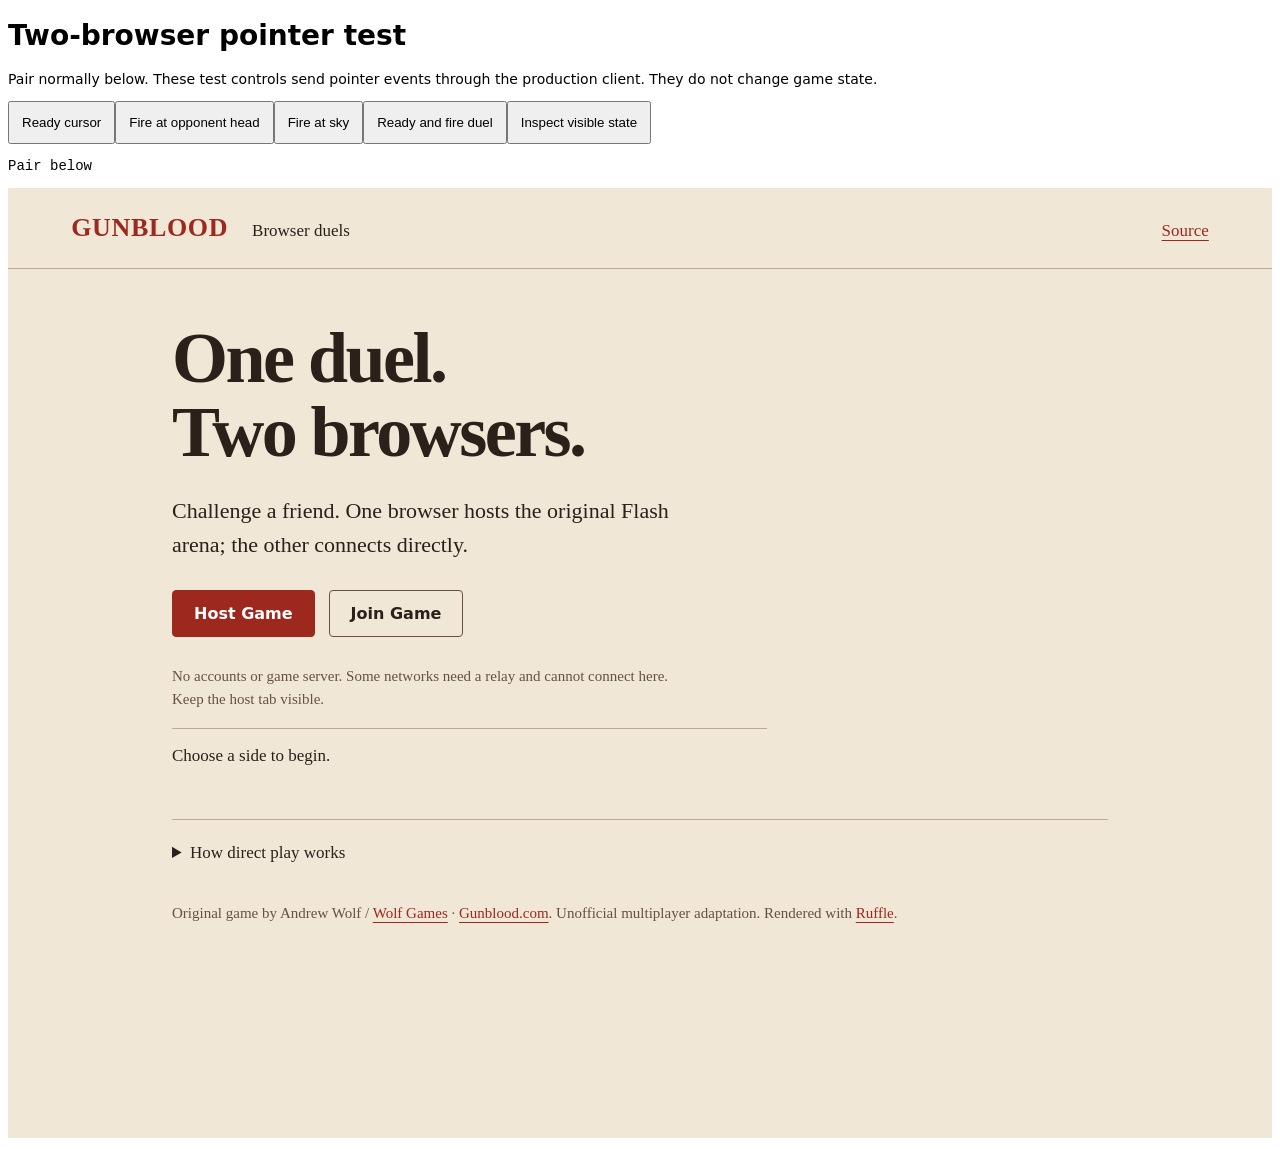
==== docs/control-test.html @ 306fa539 "Add browser-hosted Gunblood duels with WebRTC and Ruffle" ====
<!doctype html><meta charset="utf-8"><title>Two-browser pointer test</title><style>body{font:14px system-ui;margin:8px}button{padding:12px}iframe{width:100%;height:950px;border:0}pre{max-height:150px;overflow:auto}</style><h1>Two-browser pointer test</h1><p>Pair normally below. These test controls send pointer events through the production client. They do not change game state.</p><button id="ready">Ready cursor</button><button id="fire">Fire at opponent head</button><button id="sky">Fire at sky</button><button id="auto">Ready and fire duel</button><button id="inspect">Inspect visible state</button><pre id="report">Pair below</pre><iframe title="Multiplayer client" src="./"></iframe><script>
const f=document.querySelector('iframe');function w(){return f.contentWindow;}function api(n,...a){return w().document.querySelector('ruffle-player')?.ruffle().callExternalInterface(n,...a);}function pointer(x,y,fire=false){let target=w().document.querySelector('#input'),b=target.getBoundingClientRect();let e={bubbles:true,clientX:b.left+x*b.width/720,clientY:b.top+y*b.height/425,pointerId:1,pointerType:'mouse'};target.dispatchEvent(new (w().PointerEvent)('pointermove',e));if(fire)target.dispatchEvent(new (w().PointerEvent)('pointerdown',e));}
function inspect(){let s=api('mpInspect');document.querySelector('#report').textContent=JSON.stringify({game:s,score:w().document.querySelector('#score').textContent,status:w().document.querySelector('#status').textContent},null,2);}
document.querySelector('#ready').onclick=()=>setTimeout(()=>{let s=api('mpInspect');pointer(350,200);pointer(s.role==='host'?85:635,385);inspect();},300);document.querySelector('#fire').onclick=()=>{let s=api('mpInspect'),p=s.heads[s.role==='host'?1:0];pointer(p.x,p.y,true);inspect();};document.querySelector('#sky').onclick=()=>{let s=api('mpInspect');pointer(s.role==='host'?600:100,0,true);inspect();};document.querySelector('#inspect').onclick=inspect;
document.querySelector('#auto').onclick=async()=>{
 const wait=ms=>new Promise(r=>setTimeout(r,ms));await wait(400);
 for(let n=0;n<100&&api('mpInspect').state!=='playing';n++){let s=api('mpInspect');pointer(350,200);pointer(s.role==='host'?85:635,385);await wait(150);inspect();}
 for(let n=0;n<6&&api('mpInspect').state==='playing';n++){let s=api('mpInspect'),p=s.heads[s.role==='host'?1:0];pointer(p.x,p.y,true);await wait(700);inspect();}
 inspect();
};
</script>
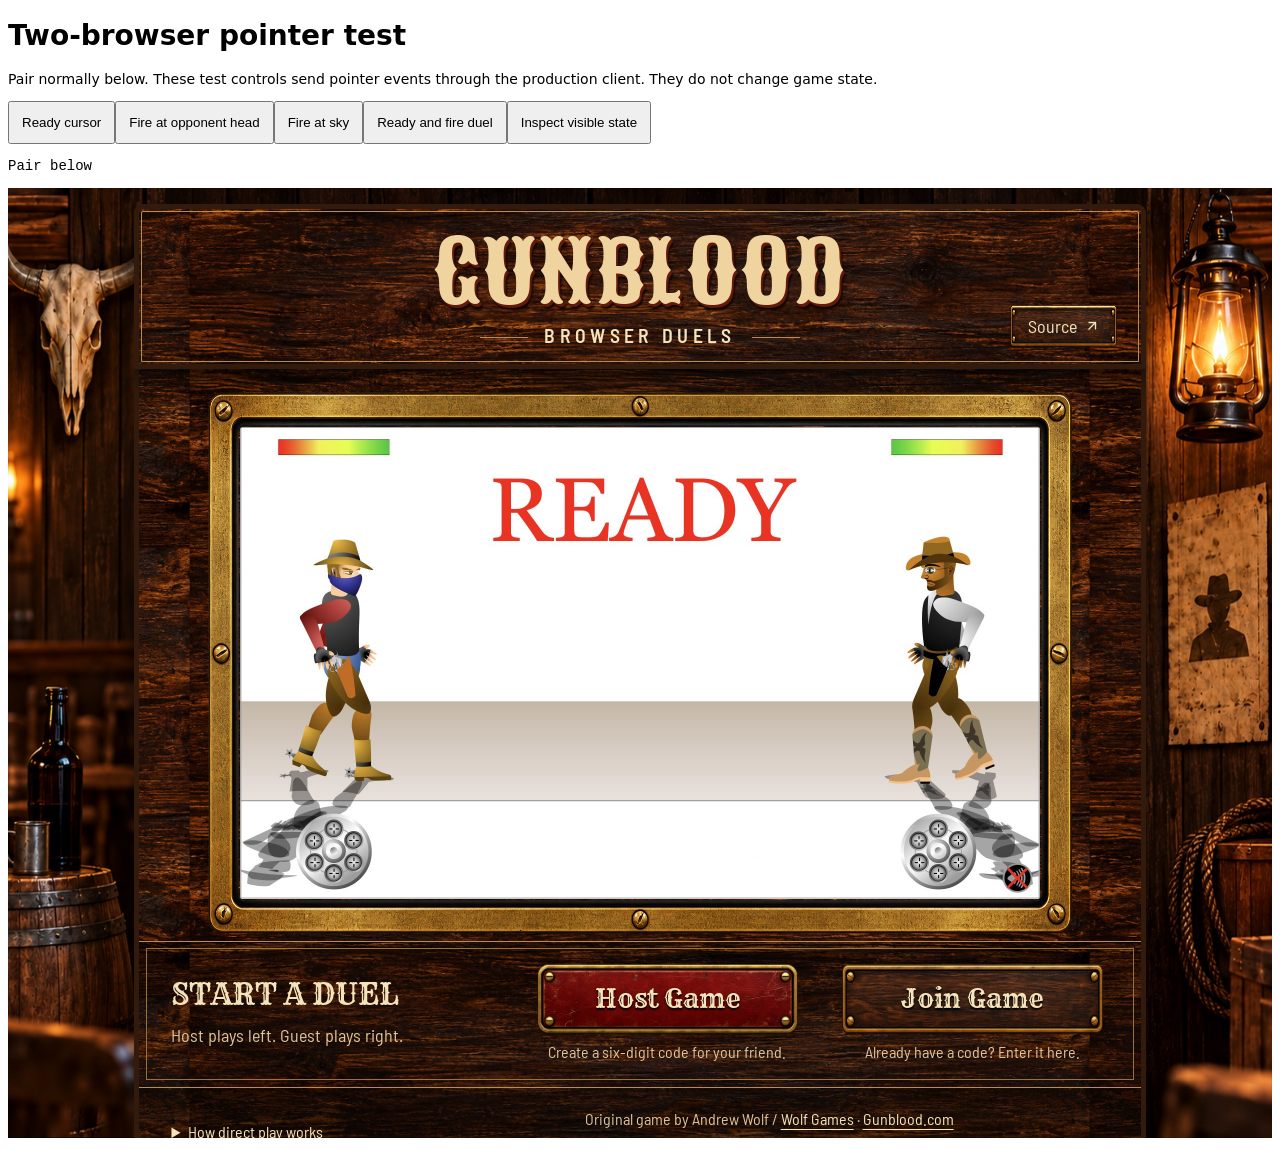
==== commit b2412ba6: "Add free hosted visitor and duel analytics with GoatCounter" ====
--- a/docs/control-test.html
+++ b/docs/control-test.html
@@ -1,4 +1,4 @@
-<!doctype html><meta charset="utf-8"><title>Two-browser pointer test</title><style>body{font:14px system-ui;margin:8px}button{padding:12px}iframe{width:100%;height:950px;border:0}pre{max-height:150px;overflow:auto}</style><h1>Two-browser pointer test</h1><p>Pair normally below. These test controls send pointer events through the production client. They do not change game state.</p><button id="ready">Ready cursor</button><button id="fire">Fire at opponent head</button><button id="sky">Fire at sky</button><button id="auto">Ready and fire duel</button><button id="inspect">Inspect visible state</button><pre id="report">Pair below</pre><iframe title="Multiplayer client" src="./"></iframe><script>
+<!doctype html><meta charset="utf-8"><title>Two-browser pointer test</title><style>body{font:14px system-ui;margin:8px}button{padding:12px}iframe{width:100%;height:950px;border:0}pre{max-height:150px;overflow:auto}</style><h1>Two-browser pointer test</h1><p>Pair normally below. These test controls send pointer events through the production client. They do not change game state.</p><button id="ready">Ready cursor</button><button id="fire">Fire at opponent head</button><button id="sky">Fire at sky</button><button id="auto">Ready and fire duel</button><button id="inspect">Inspect visible state</button><pre id="report">Pair below</pre><iframe title="Multiplayer client" src="./?test=control"></iframe><script>
 const f=document.querySelector('iframe');function w(){return f.contentWindow;}function api(n,...a){return w().document.querySelector('ruffle-player')?.ruffle().callExternalInterface(n,...a);}function pointer(x,y,fire=false){let target=w().document.querySelector('#input'),b=target.getBoundingClientRect();let e={bubbles:true,clientX:b.left+x*b.width/720,clientY:b.top+y*b.height/425,pointerId:1,pointerType:'mouse'};target.dispatchEvent(new (w().PointerEvent)('pointermove',e));if(fire)target.dispatchEvent(new (w().PointerEvent)('pointerdown',e));}
 function inspect(){let s=api('mpInspect');document.querySelector('#report').textContent=JSON.stringify({game:s,score:w().document.querySelector('#score').textContent,status:w().document.querySelector('#status').textContent},null,2);}
 document.querySelector('#ready').onclick=()=>setTimeout(()=>{let s=api('mpInspect');pointer(350,200);pointer(s.role==='host'?85:635,385);inspect();},300);document.querySelector('#fire').onclick=()=>{let s=api('mpInspect'),p=s.heads[s.role==='host'?1:0];pointer(p.x,p.y,true);inspect();};document.querySelector('#sky').onclick=()=>{let s=api('mpInspect');pointer(s.role==='host'?600:100,0,true);inspect();};document.querySelector('#inspect').onclick=inspect;
